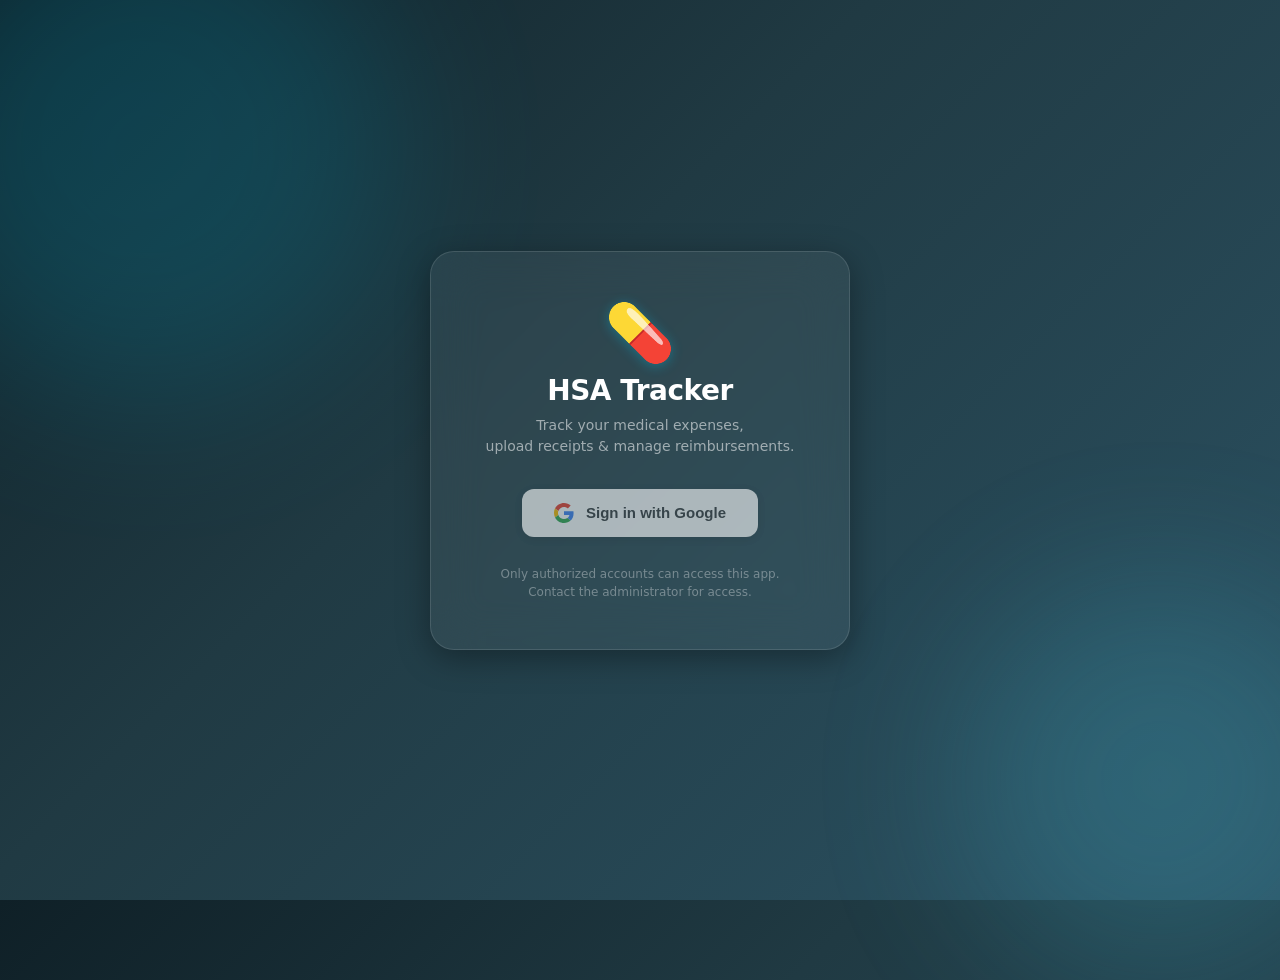
==== index.html @ 9f1a6e73 "Add edit/delete expenses, fix duplicate processing, improve amount extraction" ====
<!DOCTYPE html>
<html lang="en">
<head>
<meta charset="UTF-8">
<meta name="viewport" content="width=device-width, initial-scale=1.0">
<title>HSA Tracker — Sign In</title>
<link rel="stylesheet" href="style.css">
</head>
<body class="login-body">

  <div class="login-card">
    <div class="icon">💊</div>
    <h1>HSA Tracker</h1>
    <p class="subtitle">Track your medical expenses,<br>upload receipts &amp; manage reimbursements.</p>

    <button class="google-btn" id="loginBtn" disabled>
      <svg viewBox="0 0 48 48"><path fill="#EA4335" d="M24 9.5c3.54 0 6.71 1.22 9.21 3.6l6.85-6.85C35.9 2.38 30.47 0 24 0 14.62 0 6.51 5.38 2.56 13.22l7.98 6.19C12.43 13.72 17.74 9.5 24 9.5z"/><path fill="#4285F4" d="M46.98 24.55c0-1.57-.15-3.09-.38-4.55H24v9.02h12.94c-.58 2.96-2.26 5.48-4.78 7.18l7.73 6c4.51-4.18 7.09-10.36 7.09-17.65z"/><path fill="#FBBC05" d="M10.53 28.59A14.5 14.5 0 0 1 9.5 24c0-1.59.28-3.14.76-4.59l-7.98-6.19A23.998 23.998 0 0 0 0 24c0 3.77.9 7.34 2.44 10.5l8.09-5.91z"/><path fill="#34A853" d="M24 48c6.48 0 11.93-2.13 15.89-5.81l-7.73-6c-2.15 1.45-4.92 2.3-8.16 2.3-6.26 0-11.57-4.22-13.47-9.91l-7.98 6.19C6.51 42.62 14.62 48 24 48z"/></svg>
      Sign in with Google
    </button>

    <div class="login-error" id="loginError"></div>
    <p class="footer-note">Only authorized accounts can access this app.<br>Contact the administrator for access.</p>
  </div>

  <script src="config.js"></script>
  <script>
    let tokenClient;

    function initGoogleAuth() {
      tokenClient = google.accounts.oauth2.initTokenClient({
        client_id: CONFIG.GOOGLE_CLIENT_ID,
        scope: CONFIG.SCOPES,
        callback: handleTokenResponse,
      });
      document.getElementById('loginBtn').disabled = false;
      document.getElementById('loginBtn').addEventListener('click', () => {
        tokenClient.requestAccessToken();
      });
    }

    async function handleTokenResponse(response) {
      if (response.error) {
        showError('Authentication failed. Please try again.');
        return;
      }

      try {
        // Verify user email
        const res = await fetch('https://www.googleapis.com/oauth2/v3/userinfo', {
          headers: { Authorization: 'Bearer ' + response.access_token },
        });
        const info = await res.json();

        if (!CONFIG.ALLOWED_EMAILS.includes(info.email.toLowerCase())) {
          showError('Access denied. ' + info.email + ' is not authorized.');
          google.accounts.oauth2.revoke(response.access_token);
          return;
        }

        // Store session
        sessionStorage.setItem('hsa_access_token', response.access_token);
        sessionStorage.setItem('hsa_user_email', info.email);
        sessionStorage.setItem('hsa_user_name', info.name || info.email);
        sessionStorage.setItem('hsa_user_picture', info.picture || '');

        window.location.href = 'app.html';
      } catch (err) {
        showError('Something went wrong. Please try again.');
      }
    }

    function showError(msg) {
      const el = document.getElementById('loginError');
      el.textContent = msg;
      el.classList.add('show');
    }

    // If already logged in, go to app
    if (sessionStorage.getItem('hsa_access_token')) {
      window.location.href = 'app.html';
    }
  </script>
  <script src="https://accounts.google.com/gsi/client" onload="initGoogleAuth()"></script>
</body>
</html>
---- style.css ----
/* ═══════════════════════════════════════════
   HSA Tracker – Shared Styles
   ═══════════════════════════════════════════ */
*{margin:0;padding:0;box-sizing:border-box}

:root{
  --bg:#0c1821;--surface:#141e2b;--card:#1a2736;--card-border:rgba(255,255,255,.08);
  --accent:#00b4d8;--accent-hover:#0096c7;--accent-glow:rgba(0,180,216,.15);
  --text:#e8edf2;--text-muted:rgba(232,237,242,.5);
  --danger:#ef476f;--success:#06d6a0;--warning:#ffd166;
  --radius:14px;
}

body{
  font-family:'Segoe UI',system-ui,-apple-system,sans-serif;
  background:var(--bg);color:var(--text);min-height:100vh;
}

/* ── ANIMATIONS ── */
@keyframes fadeUp{from{opacity:0;transform:translateY(16px)}to{opacity:1;transform:translateY(0)}}
@keyframes modalIn{from{opacity:0;transform:scale(.92)}to{opacity:1;transform:scale(1)}}
@keyframes drift{0%{transform:translate(0,0)}100%{transform:translate(40px,30px)}}
@keyframes spin{to{transform:rotate(360deg)}}

/* ── LOGIN PAGE ── */
.login-body{
  display:flex;align-items:center;justify-content:center;
  background:linear-gradient(135deg,#0f2027 0%,#203a43 40%,#2c5364 100%);
  overflow:hidden;position:relative;
}
.login-body::before,.login-body::after{
  content:'';position:absolute;border-radius:50%;filter:blur(80px);opacity:.18;pointer-events:none;
}
.login-body::before{width:500px;height:500px;background:#00b4d8;top:-100px;left:-100px;animation:drift 12s ease-in-out infinite alternate}
.login-body::after{width:400px;height:400px;background:#48cae4;bottom:-80px;right:-80px;animation:drift 10s ease-in-out infinite alternate-reverse}

.login-card{
  background:rgba(255,255,255,.06);backdrop-filter:blur(24px);-webkit-backdrop-filter:blur(24px);
  border:1px solid rgba(255,255,255,.12);border-radius:24px;
  padding:48px 40px;width:420px;max-width:92vw;text-align:center;
  box-shadow:0 8px 32px rgba(0,0,0,.35);animation:fadeUp .6s ease-out;
}
.login-card .icon{font-size:56px;margin-bottom:8px;filter:drop-shadow(0 2px 6px rgba(0,180,216,.4))}
.login-card h1{color:#fff;font-size:28px;font-weight:700;letter-spacing:-.5px}
.login-card .subtitle{color:rgba(255,255,255,.55);font-size:14px;margin:8px 0 32px;line-height:1.5}
.login-card .footer-note{color:rgba(255,255,255,.35);font-size:12px;margin-top:28px;line-height:1.5}

.google-btn{
  display:inline-flex;align-items:center;gap:12px;
  background:#fff;color:#3c4043;font-size:15px;font-weight:600;
  border:none;border-radius:12px;padding:14px 32px;cursor:pointer;
  box-shadow:0 2px 8px rgba(0,0,0,.15);transition:all .2s;
}
.google-btn:hover{box-shadow:0 4px 16px rgba(0,0,0,.25);transform:translateY(-1px)}
.google-btn:active{transform:translateY(0)}
.google-btn svg{width:20px;height:20px}
.google-btn:disabled{opacity:.6;cursor:not-allowed;transform:none}

.login-error{
  color:var(--danger);font-size:13px;margin-top:16px;display:none;
  background:rgba(239,71,111,.08);padding:10px 16px;border-radius:10px;
}
.login-error.show{display:block}

/* ── NAV ── */
nav{
  display:flex;align-items:center;justify-content:space-between;
  padding:16px 32px;background:var(--surface);border-bottom:1px solid var(--card-border);
  position:sticky;top:0;z-index:100;backdrop-filter:blur(12px);
}
.nav-brand{display:flex;align-items:center;gap:10px;font-size:20px;font-weight:700}
.nav-brand span{font-size:26px}
.nav-links{display:flex;gap:4px}
.nav-links button{
  color:var(--text-muted);background:none;border:none;padding:8px 18px;border-radius:10px;
  font-size:14px;font-weight:500;transition:all .2s;cursor:pointer;font-family:inherit;
}
.nav-links button:hover{color:var(--text);background:rgba(255,255,255,.05)}
.nav-links button.active{color:var(--accent);background:var(--accent-glow)}
.nav-user{display:flex;align-items:center;gap:10px;color:var(--text-muted);font-size:13px}
.avatar{
  width:34px;height:34px;border-radius:50%;background:linear-gradient(135deg,var(--accent),#48cae4);
  display:flex;align-items:center;justify-content:center;font-size:14px;font-weight:700;color:#fff;
  cursor:pointer;position:relative;
}
.avatar img{width:34px;height:34px;border-radius:50%;object-fit:cover}
.sign-out-btn{
  background:none;border:1px solid var(--card-border);color:var(--text-muted);
  padding:6px 14px;border-radius:8px;font-size:12px;cursor:pointer;transition:all .2s;
}
.sign-out-btn:hover{color:var(--text);border-color:rgba(255,255,255,.2)}

/* ── LAYOUT ── */
.container{max-width:960px;margin:0 auto;padding:32px 24px 120px}

/* ── FORM CARD ── */
.form-card{
  background:var(--card);border:1px solid var(--card-border);border-radius:var(--radius);
  padding:32px;margin-bottom:32px;
  box-shadow:0 4px 24px rgba(0,0,0,.3);animation:fadeUp .5s ease-out;
}
.form-card h2{font-size:20px;font-weight:700;margin-bottom:24px;display:flex;align-items:center;gap:10px}
.form-row{display:grid;grid-template-columns:1fr 1fr;gap:16px;margin-bottom:16px}
.form-group{display:flex;flex-direction:column;gap:6px;margin-bottom:16px}
.form-group.full{grid-column:1/-1;margin-bottom:16px}
label{font-size:13px;font-weight:600;color:var(--text-muted);text-transform:uppercase;letter-spacing:.5px}
input[type="text"],input[type="date"],input[type="number"],select{
  background:rgba(255,255,255,.04);border:1px solid rgba(255,255,255,.1);
  border-radius:10px;padding:12px 16px;color:var(--text);font-size:15px;
  transition:border-color .2s,box-shadow .2s;outline:none;width:100%;font-family:inherit;
}
input:focus,select:focus{border-color:var(--accent);box-shadow:0 0 0 3px var(--accent-glow)}
input::placeholder{color:rgba(255,255,255,.25)}
select{appearance:none;background-image:url("data:image/svg+xml,%3Csvg xmlns='http://www.w3.org/2000/svg' width='12' height='12' fill='rgba(255,255,255,.4)' viewBox='0 0 16 16'%3E%3Cpath d='M1.646 4.646a.5.5 0 0 1 .708 0L8 10.293l5.646-5.647a.5.5 0 0 1 .708.708l-6 6a.5.5 0 0 1-.708 0l-6-6a.5.5 0 0 1 0-.708z'/%3E%3C/svg%3E");background-repeat:no-repeat;background-position:right 14px center;padding-right:36px}
select option{background:var(--card);color:var(--text)}

/* ── DROPZONE ── */
.dropzone{
  border:2px dashed rgba(255,255,255,.12);border-radius:var(--radius);
  padding:40px 20px;text-align:center;cursor:pointer;
  transition:all .25s;position:relative;
}
.dropzone:hover,.dropzone.drag-over{border-color:var(--accent);background:var(--accent-glow)}
.dropzone-icon{font-size:40px;margin-bottom:8px;opacity:.6}
.dropzone-text{color:var(--text-muted);font-size:14px;line-height:1.6}
.dropzone-text strong{color:var(--accent);cursor:pointer}
.dropzone input[type="file"]{position:absolute;inset:0;opacity:0;cursor:pointer}
.file-preview{
  display:none;align-items:center;gap:12px;margin-top:12px;
  background:rgba(6,214,160,.08);border:1px solid rgba(6,214,160,.2);
  border-radius:10px;padding:10px 16px;
}
.file-preview.show{display:flex}
.file-preview .file-name{flex:1;font-size:13px;color:var(--success)}
.file-preview .remove-file{
  background:none;border:none;color:var(--danger);cursor:pointer;font-size:16px;
  padding:4px 8px;border-radius:6px;transition:background .2s;
}
.file-preview .remove-file:hover{background:rgba(239,71,111,.1)}

/* ── BUTTONS ── */
.submit-btn{
  display:flex;align-items:center;justify-content:center;gap:8px;
  width:100%;padding:14px;border:none;border-radius:12px;
  background:linear-gradient(135deg,var(--accent),#0096c7);color:#fff;
  font-size:16px;font-weight:700;cursor:pointer;
  transition:all .2s;box-shadow:0 4px 16px rgba(0,180,216,.25);font-family:inherit;
}
.submit-btn:hover{transform:translateY(-1px);box-shadow:0 6px 24px rgba(0,180,216,.35)}
.submit-btn:active{transform:translateY(0)}
.submit-btn:disabled{opacity:.6;cursor:not-allowed;transform:none}

/* ── SPINNER ── */
.spinner{
  display:inline-block;width:18px;height:18px;border:2px solid rgba(255,255,255,.3);
  border-top-color:#fff;border-radius:50%;animation:spin .6s linear infinite;
}

/* ── SUMMARY CARDS ── */
.summary{display:grid;grid-template-columns:repeat(3,1fr);gap:16px;margin-bottom:28px}
.stat-card{
  background:var(--card);border:1px solid var(--card-border);border-radius:var(--radius);
  padding:24px;text-align:center;position:relative;overflow:hidden;
  box-shadow:0 4px 24px rgba(0,0,0,.25);animation:fadeUp .45s ease-out both;
}
.stat-card:nth-child(2){animation-delay:.08s}
.stat-card:nth-child(3){animation-delay:.16s}
.stat-card .value{font-size:32px;font-weight:800;letter-spacing:-.5px;font-variant-numeric:tabular-nums}
.stat-card .label{font-size:12px;font-weight:600;text-transform:uppercase;letter-spacing:.8px;color:var(--text-muted);margin-top:4px}
.stat-card::after{content:'';position:absolute;bottom:0;left:0;right:0;height:3px}
.stat-card.total::after{background:linear-gradient(90deg,var(--accent),#48cae4)}
.stat-card.total .value{color:var(--accent)}
.stat-card.reimbursed-card::after{background:var(--success)}
.stat-card.reimbursed-card .value{color:var(--success)}
.stat-card.pending-card::after{background:var(--warning)}
.stat-card.pending-card .value{color:var(--warning)}

/* ── TOOLBAR (filters + year) ── */
.toolbar{display:flex;align-items:center;justify-content:space-between;margin-bottom:20px;flex-wrap:wrap;gap:12px}
.filters{display:flex;gap:6px}
.filter-btn{
  padding:8px 18px;border:1px solid var(--card-border);border-radius:10px;
  background:transparent;color:var(--text-muted);font-size:13px;font-weight:600;
  cursor:pointer;transition:all .2s;font-family:inherit;
}
.filter-btn:hover{color:var(--text);border-color:rgba(255,255,255,.15)}
.filter-btn.active{color:var(--accent);background:var(--accent-glow);border-color:var(--accent)}
.year-select{width:120px;padding:8px 14px;font-size:13px}

/* ── DATA TABLE ── */
.table-card{
  background:var(--card);border:1px solid var(--card-border);border-radius:var(--radius);
  overflow:hidden;box-shadow:0 4px 24px rgba(0,0,0,.3);animation:fadeUp .5s ease-out;
}
.data-table{width:100%;border-collapse:collapse}
.data-table th{
  text-align:left;font-size:11px;font-weight:700;text-transform:uppercase;
  letter-spacing:.6px;color:var(--text-muted);padding:14px 16px;
  border-bottom:1px solid rgba(255,255,255,.06);cursor:pointer;
  user-select:none;transition:color .2s;white-space:nowrap;
}
.data-table th:hover{color:var(--text)}
.data-table th .sort-arrow{margin-left:4px;font-size:10px;opacity:.4}
.data-table th.sorted .sort-arrow{opacity:1;color:var(--accent)}
.data-table th.no-sort{cursor:default}
.data-table th.no-sort:hover{color:var(--text-muted)}
.data-table td{padding:14px 16px;font-size:14px;border-bottom:1px solid rgba(255,255,255,.04)}
.data-table tbody tr{transition:background .15s}
.data-table tbody tr:hover{background:rgba(255,255,255,.02)}
.data-table tbody tr.selected{background:rgba(0,180,216,.06)}
.data-table tbody tr:last-child td{border-bottom:none}

.data-table .cb{position:relative;width:22px;height:22px;display:inline-block}
.data-table .cb input{position:absolute;opacity:0;width:22px;height:22px;cursor:pointer;z-index:2;margin:0}
.data-table .cb .checkmark{
  width:22px;height:22px;border:2px solid rgba(255,255,255,.2);border-radius:6px;
  display:flex;align-items:center;justify-content:center;transition:all .2s;
}
.data-table .cb input:checked~.checkmark{background:var(--accent);border-color:var(--accent)}
.data-table .cb .checkmark::after{content:'\2713';color:#fff;font-size:13px;font-weight:700;opacity:0;transition:opacity .15s}
.data-table .cb input:checked~.checkmark::after{opacity:1}

.amount-cell{font-weight:700;color:var(--accent);font-variant-numeric:tabular-nums;white-space:nowrap}
.badge{
  display:inline-block;padding:4px 12px;border-radius:20px;font-size:11px;font-weight:700;
  text-transform:uppercase;letter-spacing:.3px;
}
.badge-no{background:rgba(255,209,102,.1);color:var(--warning)}
.badge-yes{background:rgba(6,214,160,.1);color:var(--success)}
.receipt-link{color:var(--accent);text-decoration:none;font-size:13px;font-weight:600}
.receipt-link:hover{text-decoration:underline}

.empty-state{text-align:center;padding:60px 20px;color:var(--text-muted)}
.empty-state .empty-icon{font-size:48px;margin-bottom:12px;opacity:.4}
.empty-state p{font-size:14px}

/* ── ACTION BAR ── */
.action-bar{
  position:fixed;bottom:0;left:0;right:0;
  background:var(--surface);border-top:1px solid var(--card-border);
  padding:16px 32px;display:flex;align-items:center;justify-content:center;gap:20px;
  transform:translateY(100%);transition:transform .35s cubic-bezier(.175,.885,.32,1.275);
  z-index:200;box-shadow:0 -8px 32px rgba(0,0,0,.4);
}
.action-bar.visible{transform:translateY(0)}
.action-bar .info{font-size:14px;color:var(--text-muted)}
.action-bar .info strong{color:var(--text);font-size:18px}
.action-bar .divider{width:1px;height:32px;background:var(--card-border)}
.reimburse-btn{
  padding:12px 28px;border:none;border-radius:12px;
  background:linear-gradient(135deg,var(--success),#05c793);color:#fff;
  font-size:15px;font-weight:700;cursor:pointer;font-family:inherit;
  transition:all .2s;box-shadow:0 4px 16px rgba(6,214,160,.25);
}
.reimburse-btn:hover{transform:translateY(-1px);box-shadow:0 6px 24px rgba(6,214,160,.35)}

/* ── ROW ACTIONS ── */
.row-actions{display:flex;gap:4px;justify-content:center}
.action-edit,.action-delete{
  background:none;border:1px solid transparent;border-radius:6px;
  cursor:pointer;font-size:14px;padding:4px 6px;transition:all .2s;
  opacity:.5;
}
.action-edit:hover{opacity:1;border-color:var(--accent);background:rgba(0,180,216,.1)}
.action-delete:hover{opacity:1;border-color:#e74c3c;background:rgba(231,76,60,.1)}
tr:hover .action-edit,tr:hover .action-delete{opacity:.8}

/* ── MODAL ── */
.modal-overlay{
  position:fixed;inset:0;background:rgba(0,0,0,.6);backdrop-filter:blur(6px);
  display:none;align-items:center;justify-content:center;z-index:300;
}
.modal-overlay.show{display:flex}
.modal{
  background:var(--card);border:1px solid var(--card-border);border-radius:20px;
  padding:32px;width:440px;max-width:92vw;box-shadow:0 16px 48px rgba(0,0,0,.5);
  animation:modalIn .3s ease-out;
}
.modal h2{font-size:20px;margin-bottom:20px;display:flex;align-items:center;gap:10px}
.modal-items{margin-bottom:20px}
.modal-item{display:flex;justify-content:space-between;padding:8px 0;border-bottom:1px solid rgba(255,255,255,.04);font-size:14px}
.modal-item:last-child{border-bottom:none}
.modal-item .mi-amount{font-weight:700;color:var(--accent)}
.modal-total{
  display:flex;justify-content:space-between;padding:12px 0;
  border-top:2px solid rgba(255,255,255,.1);font-size:16px;font-weight:700;margin-bottom:20px;
}
.modal-total .mt-amount{color:var(--success);font-size:20px}
.modal-date{margin-bottom:24px}
.modal-date label{display:block;margin-bottom:6px}
.modal-date input{width:100%}
.modal-actions{display:flex;gap:12px;justify-content:flex-end}
.btn-cancel{
  padding:10px 24px;border:1px solid var(--card-border);border-radius:10px;
  background:transparent;color:var(--text-muted);font-size:14px;font-weight:600;
  cursor:pointer;transition:all .2s;font-family:inherit;
}
.btn-cancel:hover{color:var(--text);border-color:rgba(255,255,255,.2)}
.btn-confirm{
  padding:10px 24px;border:none;border-radius:10px;
  background:linear-gradient(135deg,var(--success),#05c793);color:#fff;
  font-size:14px;font-weight:700;cursor:pointer;font-family:inherit;
  transition:all .2s;box-shadow:0 4px 12px rgba(6,214,160,.25);
}
.btn-confirm:hover{transform:translateY(-1px)}
.btn-confirm:disabled{opacity:.6;cursor:not-allowed;transform:none}

/* ── TOAST ── */
.toast{
  position:fixed;bottom:32px;left:50%;transform:translateX(-50%) translateY(100px);
  padding:14px 28px;border-radius:12px;font-weight:600;font-size:14px;
  z-index:999;transition:transform .4s cubic-bezier(.175,.885,.32,1.275);
  box-shadow:0 8px 24px rgba(0,0,0,.3);
}
.toast.show{transform:translateX(-50%) translateY(0)}
.toast.toast-success{background:var(--success);color:#fff}
.toast.toast-error{background:var(--danger);color:#fff}

/* ── LOADING OVERLAY ── */
.loading-overlay{
  position:fixed;inset:0;background:rgba(12,24,33,.85);
  display:none;align-items:center;justify-content:center;flex-direction:column;gap:16px;
  z-index:400;
}
.loading-overlay.show{display:flex}
.loading-overlay .spinner{width:36px;height:36px;border-width:3px}
.loading-overlay p{color:var(--text-muted);font-size:14px}

/* ── VIEWS ── */
.view{display:none}
.view.active{display:block}

/* ── RESPONSIVE ── */
@media(max-width:700px){
  .summary{grid-template-columns:1fr}
  nav{padding:12px 16px;flex-wrap:wrap;gap:8px}
  .container{padding:20px 16px}
  .form-row{grid-template-columns:1fr}
  .toolbar{flex-direction:column;align-items:flex-start}
  .data-table{font-size:13px}
  .data-table th,.data-table td{padding:10px 8px}
  .table-card{overflow-x:auto}
}
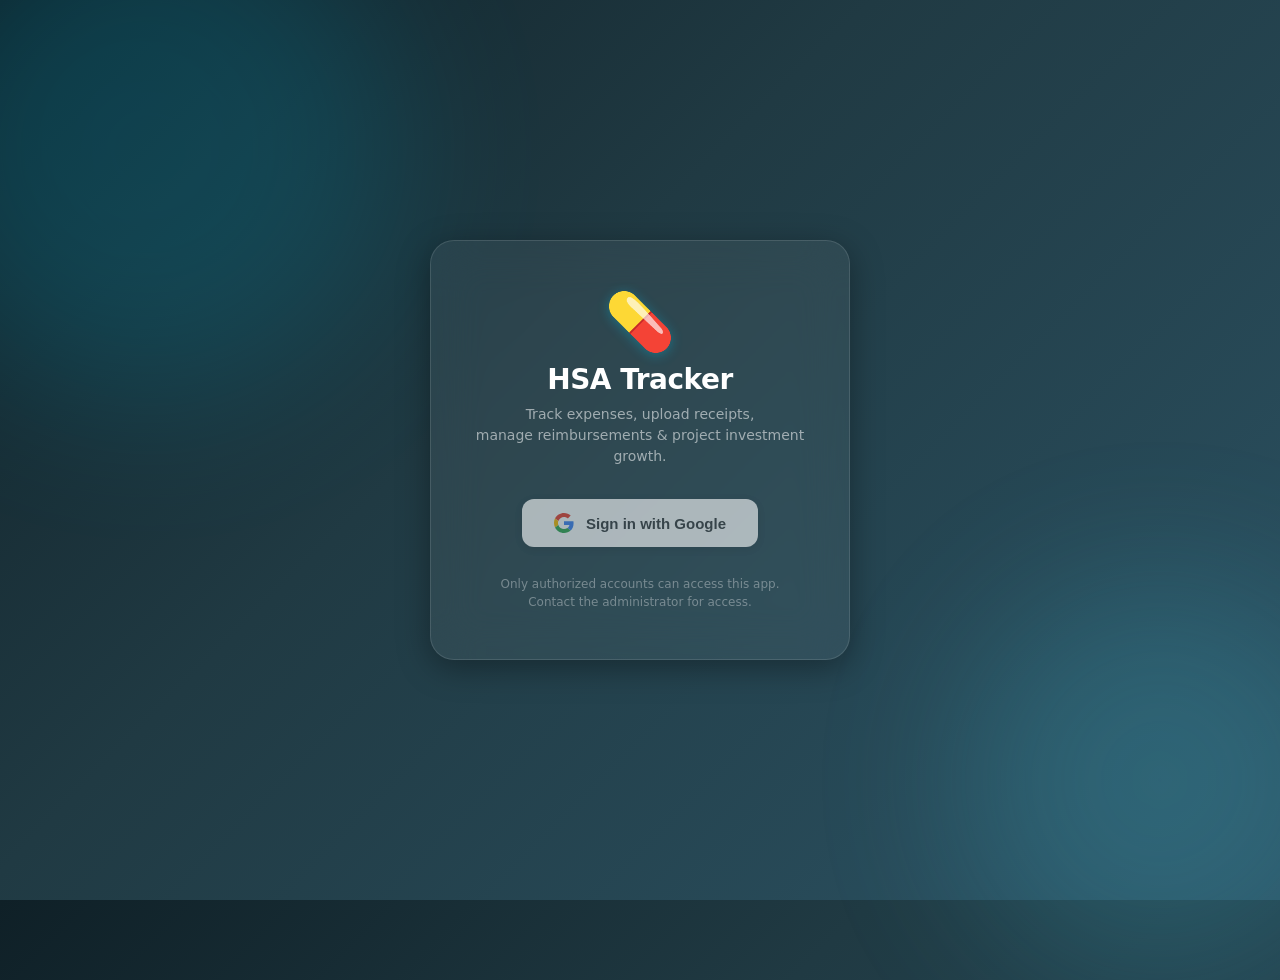
==== commit 263d67d2: "Add investment dashboard with balance tracking and growth projections" ====
--- a/index.html
+++ b/index.html
@@ -11,7 +11,7 @@
   <div class="login-card">
     <div class="icon">💊</div>
     <h1>HSA Tracker</h1>
-    <p class="subtitle">Track your medical expenses,<br>upload receipts &amp; manage reimbursements.</p>
+    <p class="subtitle">Track expenses, upload receipts,<br>manage reimbursements &amp; project investment growth.</p>
 
     <button class="google-btn" id="loginBtn" disabled>
       <svg viewBox="0 0 48 48"><path fill="#EA4335" d="M24 9.5c3.54 0 6.71 1.22 9.21 3.6l6.85-6.85C35.9 2.38 30.47 0 24 0 14.62 0 6.51 5.38 2.56 13.22l7.98 6.19C12.43 13.72 17.74 9.5 24 9.5z"/><path fill="#4285F4" d="M46.98 24.55c0-1.57-.15-3.09-.38-4.55H24v9.02h12.94c-.58 2.96-2.26 5.48-4.78 7.18l7.73 6c4.51-4.18 7.09-10.36 7.09-17.65z"/><path fill="#FBBC05" d="M10.53 28.59A14.5 14.5 0 0 1 9.5 24c0-1.59.28-3.14.76-4.59l-7.98-6.19A23.998 23.998 0 0 0 0 24c0 3.77.9 7.34 2.44 10.5l8.09-5.91z"/><path fill="#34A853" d="M24 48c6.48 0 11.93-2.13 15.89-5.81l-7.73-6c-2.15 1.45-4.92 2.3-8.16 2.3-6.26 0-11.57-4.22-13.47-9.91l-7.98 6.19C6.51 42.62 14.62 48 24 48z"/></svg>
--- a/style.css
+++ b/style.css
@@ -333,11 +333,39 @@
 /* ── RESPONSIVE ── */
 @media(max-width:700px){
   .summary{grid-template-columns:1fr}
+  .inv-cards{grid-template-columns:1fr!important}
   nav{padding:12px 16px;flex-wrap:wrap;gap:8px}
   .container{padding:20px 16px}
-  .form-row{grid-template-columns:1fr}
+  .form-row{grid-template-columns:1fr!important}
   .toolbar{flex-direction:column;align-items:flex-start}
   .data-table{font-size:13px}
   .data-table th,.data-table td{padding:10px 8px}
   .table-card{overflow-x:auto}
 }
+
+/* ── INVESTMENTS VIEW ── */
+.inv-section{margin-bottom:32px}
+.inv-section h2{font-size:20px;font-weight:700;margin-bottom:16px;display:flex;align-items:center;gap:10px}
+.inv-description{color:var(--text-muted);font-size:14px;line-height:1.6}
+
+.inv-cards{display:grid;grid-template-columns:repeat(3,1fr);gap:16px}
+.inv-card{
+  background:var(--card);border:1px solid var(--card-border);border-radius:var(--radius);
+  padding:24px;position:relative;overflow:hidden;
+  box-shadow:0 4px 24px rgba(0,0,0,.25);animation:fadeUp .45s ease-out both;
+}
+.inv-card:nth-child(2){animation-delay:.08s}
+.inv-card:nth-child(3){animation-delay:.16s}
+.inv-card::after{content:'';position:absolute;bottom:0;left:0;right:0;height:3px}
+.inv-card.optum::after{background:linear-gradient(90deg,#ff6b35,#f7931e)}
+.inv-card.betterment::after{background:linear-gradient(90deg,#0070eb,#00b4d8)}
+.inv-card.combined::after{background:linear-gradient(90deg,#8338ec,#c77dff)}
+
+.inv-card-label{font-size:16px;font-weight:700;margin-bottom:2px}
+.inv-card-sub{font-size:12px;color:var(--text-muted);margin-bottom:12px;text-transform:uppercase;letter-spacing:.5px}
+.inv-card-value{font-size:32px;font-weight:800;letter-spacing:-.5px;font-variant-numeric:tabular-nums;margin-bottom:8px}
+.inv-card.optum .inv-card-value{color:#ff6b35}
+.inv-card.betterment .inv-card-value{color:#0070eb}
+.inv-card.combined .inv-card-value{color:#8338ec}
+.inv-card-link{font-size:13px;color:var(--accent);text-decoration:none;font-weight:600}
+.inv-card-link:hover{text-decoration:underline}
